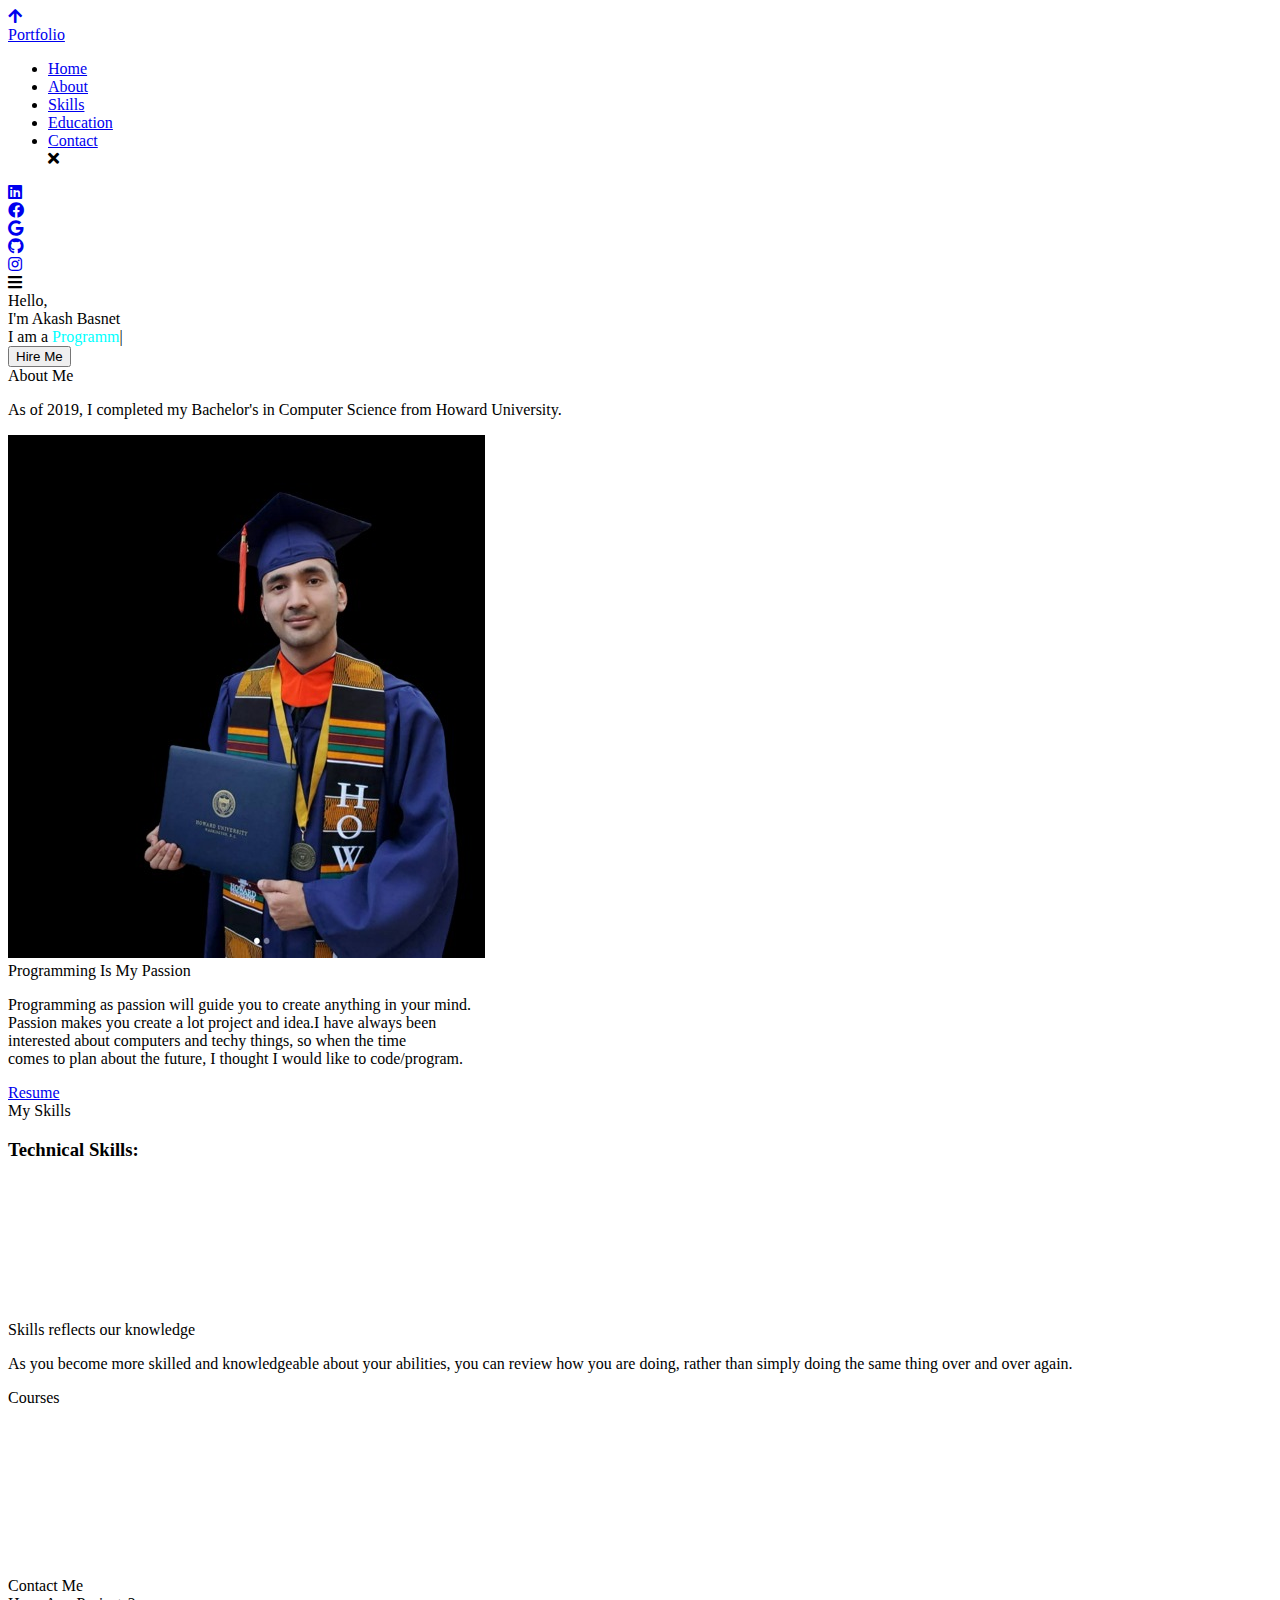
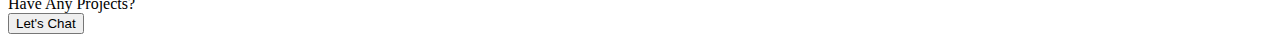
==== index.html @ c61070b3 "Portfolio" ====
<!DOCTYPE html> 
<html lang="en" dir="ltr">
  <head>
    <meta charset="UTF-8">
    <title> Portfolio Website  </title>
    <link rel="stylesheet" href="CSS/style.css">
    <!-- Fontawesome CDN Link -->
    <link rel="stylesheet" href="https://cdnjs.cloudflare.com/ajax/libs/font-awesome/5.15.2/css/all.min.css"/>
     <meta name="viewport" content="width=device-width, initial-scale=1.0">
   </head>
<body>

  <!-- Move to up bottom -->
  <div class="scroll-button">
    <a href="#home"><i class="fas fa-arrow-up"></i></a>
  </div>
  
  <!-- navigation menu -->
  <nav>
    <div class="navbar">
      <div class="logo"><a href="#">Portfo<span>lio</span></a></div>

      <ul class="menu">
        <li><a href="#home">Home</a></li>
        <li><a href="#about">About</a></li>
        <li><a href="#skills">Skills</a></li>
        <li><a href="#education">Education</a></li>
        <li><a href="#contact">Contact</a></li>
        <div class="cancel-btn">
          <i class="fas fa-times"></i>
        </div>
      </ul>
   

   <div class="container-fluid">
  <!--social media icons-->
  <div class="social-icons">
  <li><a href="https://www.linkedin.com/in/aakashbasnet23/" target="_blank"><i class="fab fa-linkedin"></i> </a></li>
  <li><a href="https://www.facebook.com/basnetaakash23/"target="_blank"><i class="fab fa-facebook"></i></a></li>
  <li><a href="https://google.com/basnetaakash23@gmail.com/" target="_blank"><i class="fab fa-google"></i></a></a></li>
  <li><a href="https://github.com/idiosincrasia/"target="_blank"><i class="fab fa-github"></i></a></li>
  <li><a href="https://instagram.com/basnetaakash23/" target="_blank"><i class="fab fa-instagram"></i></a></li>
  </div>
  </div>



    </div>
    <div class="menu-btn">
      <i class="fas fa-bars"></i>
    </div>
  </nav>

  <!-- Home Section Start -->
  <section class="home" id="home">
    <div class="home-content">
      <div class="text">
        <div class="text-one">Hello,</div>
        <div class="text-two">I'm Akash Basnet</div>
        <div class="text-three">I  am a <span class="typing" style="color:aqua" Programmer></span></div>

      </div>
      <div class="button">
        <button>Hire Me</button>
      </div>
    </div>
  </section>

  <!-- About Section Start -->
  <section class="about" id="about">
    <div class="content">
      <div class="title"><span>About Me</span></div>
      <div class="about-details">
       <p> As of 2019, I completed my Bachelor's in Computer Science from Howard University.</p>
        <div class="left">
          <img src="image/image2.jpg" alt="Portfolio">
        </div>
        <div class="right">
         
          <div class="topic">Programming Is My Passion</div>
           <p>Programming as passion will guide you to create anything in your mind.<br>Passion makes you create a lot project and idea.I have always been<br> interested about computers and techy things, so when the time  <br>comes to plan about the future, I thought I would like to code/program.</p>

           <a href="https://drive.google.com/file/d/1xsvyy7wZTQQr_Z3Jjx1sHv2GVQBEnXjA/view?usp=sharing">Resume </a>
         
          </div>
        </div>
      </div>
    </div>
  </section>

  <!-- My Skill Section Start -->
  <section class="skills" id="skills">
    <div class="content">
      <div class="title"><span>My Skills</span></div>
      <h3 style="text-align:left;padding: 0px 0px;">Technical Skills:</h3>
      <ul style="text-align:left;padding: 0px 15px;color:#fff;display:grid;grid-template-columns: repeat(4, 1fr);">
        <li>Python</li>
        <li>Java</li>
        <li>c</li>
        <li>JavaScript</li>
        <li>C++</li>
        <li>C#</li>
        <li>HTML</li>
        <li>CSS</li>
        <li>Azure</li>
        <li>Power BI</li>
        <li>Tableau</li>
        <li>GIT</li>
        <li>Flask</li>
        <li>NumPy</li>
        <li>Pandas</li>
        <li>SQL</li>
        <li>MongoDB</li>
        <li>Firebase</li>
        <li>Android</li>
        <li>Visual Studio</li>
        <li>VS Code</li>
        <li>Android Studio</li>
        <li>Postman</li>
        <li>cURL</li>
        <li>REST API</li>
        <li>GraphQL</li>
        <li>Docker</li>
      </ul>
      <div class="skills-details">
        <div class="text">
          <div class="topic">Skills reflects our knowledge</div>
          <p>As you become more skilled and knowledgeable about your abilities, you can review how you are doing, rather than simply doing the same thing over and over again.</p>
         
          </div>
        </div>
      </div>
    </div>
  </section>

  <!-- My Education Section Start -->
  <section class="education" id="education">
    <div class="content">
      <div class="title"><span>Courses</span></div> <h6 style="text-align:left;color:#fff;padding: 0px 10px;">
      <ul style="text-align:left;color:#fff;">
        <li>Data Structures and Algorithms</li>
        <li>Software Engineering Principles</li>
        <li>Object Oriented Programming</li>
        <li>Machine learning</li>
        <li>Operating Systems</li>
        <li>Computer Networking</li>
        <li>Cybersecurity</li>
        <li>Database Management</li>
        <li>Computer Organization</li>
        <li>Probability and Statistics</li>
      </ul>
     
    </div>
  </section>

  <!-- Contact Me Section Start -->
  <section class="contact" id="contact">
    <div class="content">
      <div class="title"><span>Contact Me</span></div>
      <div class="text">
        <div class="topic">Have Any Projects?</div>
        
        <div class="button">
          <button>Let's Chat</button>
        </div>
      </div>
    </div>
  </section>

 

  <script src="vendor/vendor/typed.js/typed.min.js"></script>
  <script type="text/javascript">
    var typed = new Typed('.typing',{
      strings: ["Programmer"],
      loop: true,
      typeSpeed: 65,
      backSpeed: 65
    });
  </script>

  <script src="script.js"></script>
</body>
</html>
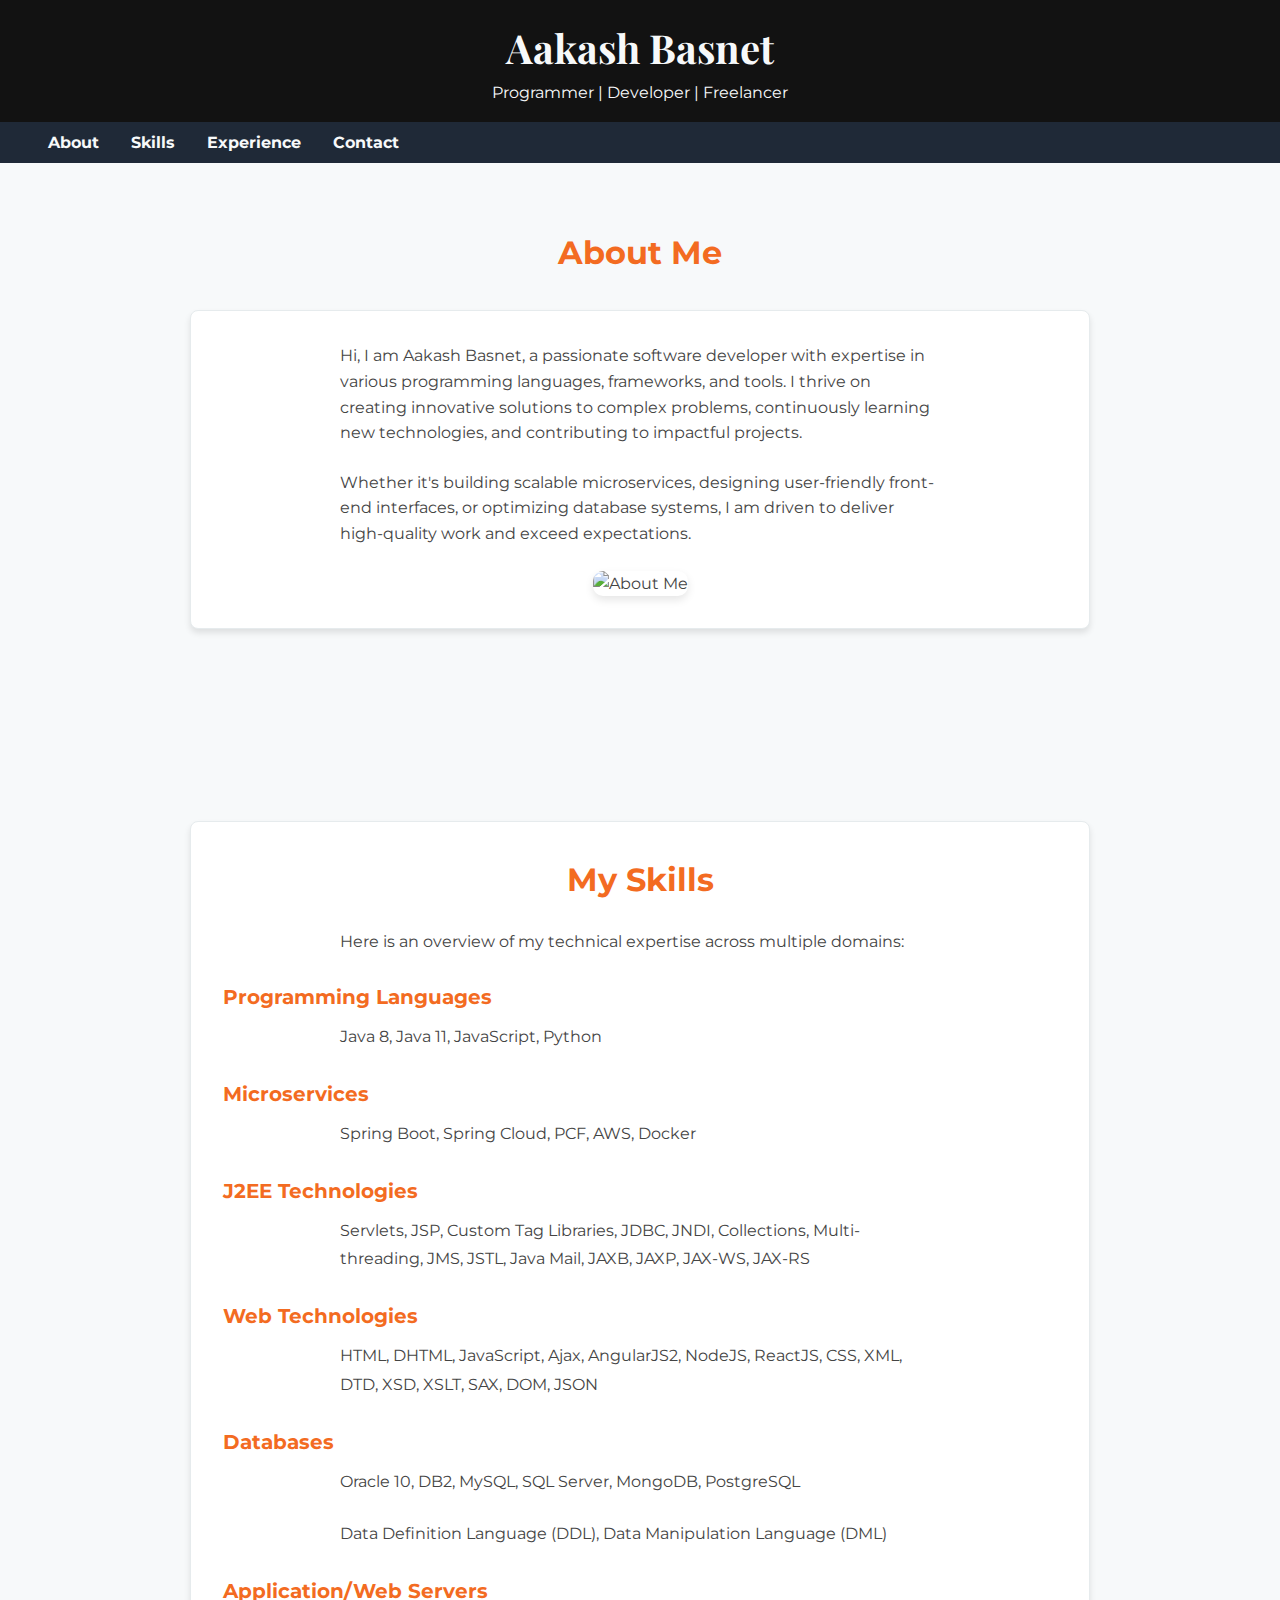
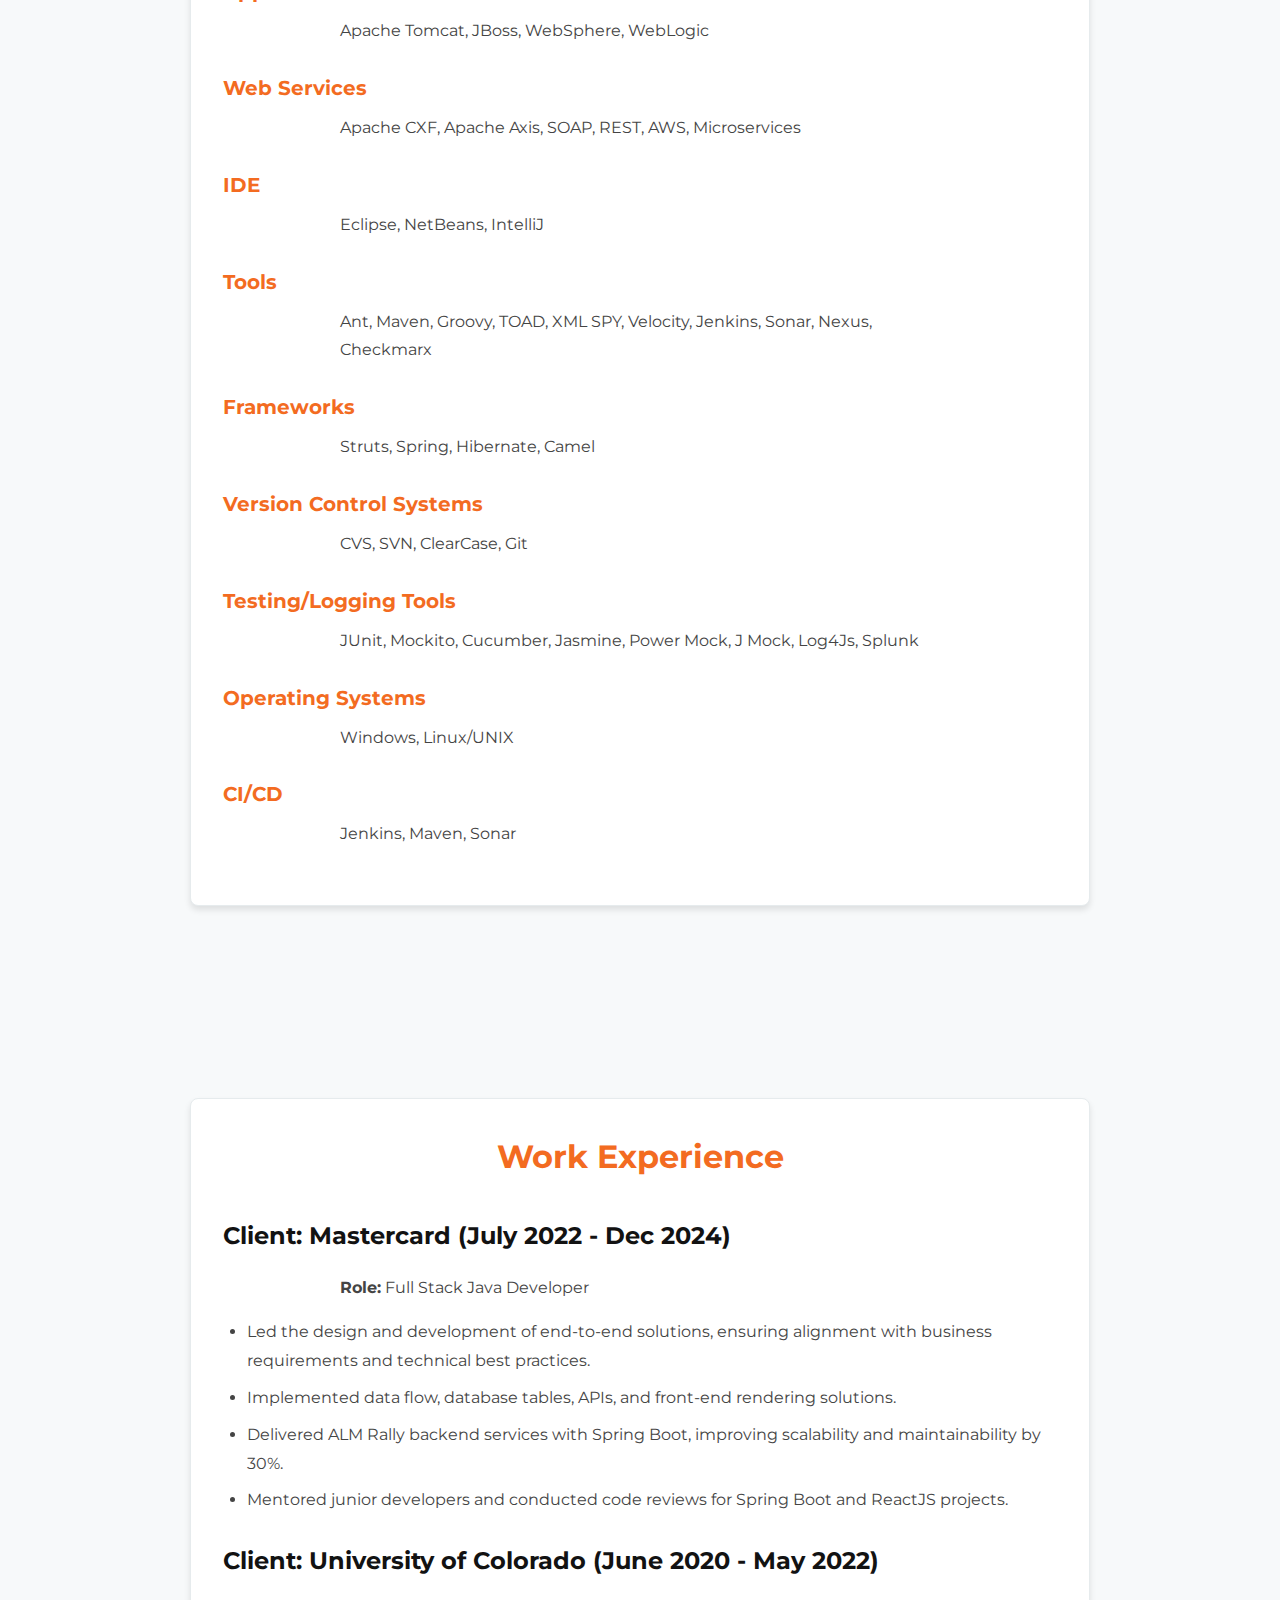
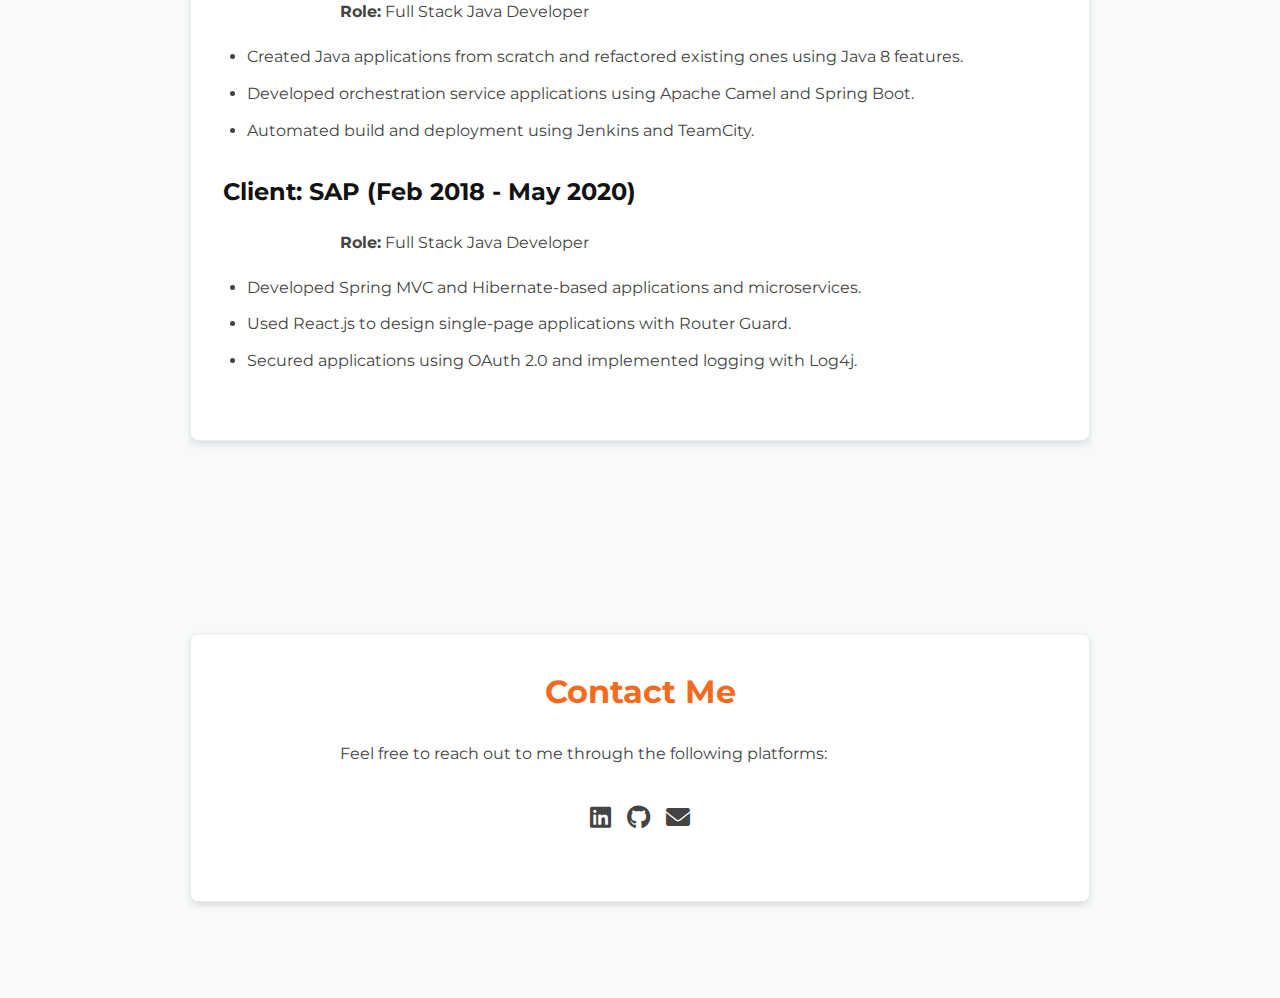
==== commit 8f6e275e: "Update index.html" ====
--- a/index.html
+++ b/index.html
@@ -1,187 +1,401 @@
-
-<!DOCTYPE html> 
-<html lang="en" dir="ltr">
-  <head>
+<!DOCTYPE html>
+<html lang="en">
+<head>
     <meta charset="UTF-8">
-    <title> Portfolio Website  </title>
-    <link rel="stylesheet" href="CSS/style.css">
-    <!-- Fontawesome CDN Link -->
-    <link rel="stylesheet" href="https://cdnjs.cloudflare.com/ajax/libs/font-awesome/5.15.2/css/all.min.css"/>
-     <meta name="viewport" content="width=device-width, initial-scale=1.0">
-   </head>
+    <meta name="viewport" content="width=device-width, initial-scale=1.0">
+    <meta name="description" content="Aakash Basnet's personal portfolio website showcasing skills, education, and contact information.">
+    <title>Aakash Basnet | Portfolio</title>
+    <!-- External Fonts and Icons -->
+    <link href="https://fonts.googleapis.com/css?family=Montserrat:400,700&display=swap" rel="stylesheet">
+    <link href="https://fonts.googleapis.com/css?family=Playfair+Display&display=swap" rel="stylesheet">
+    <link rel="stylesheet" href="https://cdnjs.cloudflare.com/ajax/libs/font-awesome/6.0.0-beta3/css/all.min.css">
+    <!-- External Stylesheet -->
+
+<style>
+        * {
+    margin: 0;
+    padding: 0;
+    box-sizing: border-box;
+    font-family: 'Montserrat', sans-serif;
+}
+
+body {
+    line-height: 1.6;
+    color: #444444;
+    font-size: 16px;
+    background-color: #F7F9FA;
+    -webkit-font-smoothing: antialiased;
+    -moz-osx-font-smoothing: grayscale;
+}
+
+header {
+    background: #121212;
+    color: #F7F9FA;
+    padding: 1rem 0;
+    text-align: center;
+}
+
+header h1 {
+    font-size: 2.5rem;
+    font-family: 'Playfair Display', serif;
+}
+
+nav {
+    background: #1f2937;
+    display: flex;
+    justify-content: space-between;
+    align-items: center;
+    padding: 0.5rem 2rem;
+    position: sticky;
+    top: 0;
+    z-index: 1000;
+}
+
+nav ul {
+    list-style: none;
+    display: flex;
+}
+
+nav ul li {
+    margin: 0 1rem;
+}
+
+nav ul li a {
+    color: #F7F9FA;
+    text-decoration: none;
+    transition: color 0.3s;
+    font-weight: bold;
+}
+
+nav ul li a:hover {
+    color: #f36b21;
+}
+
+section {
+    padding: 4rem 2rem;
+    text-align: center;
+}
+
+section h2 {
+    font-size: 2rem;
+    margin-bottom: 1.5rem;
+    color: #f36b21;
+}
+
+section p {
+    max-width: 600px;
+    margin: 0 auto 2rem auto;
+}
+
+/* Section Box Styles */
+.section-box {
+    background: #FFFFFF;
+    padding: 2rem;
+    border: 1px solid #e6ebed;
+    border-radius: 0.5rem;
+    box-shadow: 0 4px 6px rgba(0, 0, 0, 0.1);
+    margin: 2rem auto;
+    max-width: 900px;
+    text-align: left;
+}
+
+.section-box h2 {
+    text-align: center;
+    margin-bottom: 1.5rem;
+    color: #f36b21;
+}
+
+.section-box h3 {
+    color: #f36b21;
+    font-size: 1.25rem;
+    margin: 1.5rem 0 0.5rem 0;
+    font-weight: bold;
+}
+
+.section-box p {
+    margin-bottom: 1.5rem;
+}
+
+.section-box ul {
+    margin-left: 1.5rem;
+    list-style: disc;
+}
+
+.section-box ul li {
+    margin-bottom: 0.5rem;
+}
+
+.about-me-image {
+    flex: 1;
+    min-width: 300px;
+    text-align: center;
+}
+
+.about-me-image img {
+    max-width: 100%;
+    height: auto;
+    border-radius: 10px; /* Optional: Rounded corners */
+    box-shadow: 0 4px 8px rgba(0, 0, 0, 0.1); /* Optional: Shadow for better design */
+}
+
+.experience {
+    text-align: left;
+    max-width: 900px;
+    margin: 2rem auto;
+    line-height: 1.8;
+}
+
+.experience h3 {
+    font-size: 1.5rem;
+    color: #121212;
+    margin: 1.5rem 0 1rem 0;
+}
+
+.experience p {
+    margin-bottom: 1rem;
+}
+
+.experience ul {
+    margin-left: 1.5rem;
+    list-style: disc;
+}
+
+.skills {
+    display: grid;
+    text-align: left;
+    grid-template-columns: repeat(auto-fit, minmax(200px, 1fr));
+    gap: 1.5rem;
+    margin-top: 2rem;
+}
+
+.skills .skill {
+    background: #F7F9FA;
+    padding: 1.5rem;
+    border: 1px solid #e6ebed;
+    border-radius: 0.5rem;
+    box-shadow: 0 4px 6px rgba(0, 0, 0, 0.1);
+    transition: transform 0.3s, background-color 0.3s;
+    color: #444444;
+}
+
+.skills .skill:hover {
+    transform: translateY(-5px);
+    background-color: #f36b21;
+    color: #FFFFFF;
+}
+
+.skills-overview {
+    text-align: left;
+    max-width: 900px;
+    margin: 0 auto;
+    line-height: 1.8;
+    font-size: 1rem;
+}
+
+.skills-overview h3 {
+    color: #f36b21;
+    font-size: 1.25rem;
+    margin: 1.5rem 0 0.5rem 0;
+    font-weight: bold;
+}
+
+.skills-overview p {
+    margin-bottom: 1.5rem;
+}
+
+footer {
+    background: #121212;
+    color: #F7F9FA;
+    text-align: center;
+    padding: 1.5rem 0;
+}
+
+footer a {
+    color: #f36b21;
+    text-decoration: none;
+}
+
+footer a:hover {
+    text-decoration: underline;
+}
+
+/* Social Media Links */
+.social-links {
+    display: flex;
+    justify-content: center;
+    margin: 2rem 0;
+}
+
+.social-links a {
+    margin: 0 0.5rem;
+    color: #444444;
+    font-size: 1.5rem;
+    transition: color 0.3s;
+}
+
+.social-links a:hover {
+    color: #f36b21;
+}
+
+/* Responsive Design */
+@media (max-width: 768px) {
+    nav ul {
+        flex-direction: column;
+        align-items: center;
+    }
+
+    nav ul li {
+        margin: 0.5rem 0;
+    }
+
+    .skills {
+        grid-template-columns: repeat(auto-fit, minmax(150px, 1fr));
+    }
+}
+
+    </style>
+
+</head>
 <body>
-
-  <!-- Move to up bottom -->
-  <div class="scroll-button">
-    <a href="#home"><i class="fas fa-arrow-up"></i></a>
-  </div>
-  
-  <!-- navigation menu -->
-  <nav>
-    <div class="navbar">
-      <div class="logo"><a href="#">Portfo<span>lio</span></a></div>
-
-      <ul class="menu">
-        <li><a href="#home">Home</a></li>
-        <li><a href="#about">About</a></li>
-        <li><a href="#skills">Skills</a></li>
-        <li><a href="#education">Education</a></li>
-        <li><a href="#contact">Contact</a></li>
-        <div class="cancel-btn">
-          <i class="fas fa-times"></i>
+    <!-- Header Section -->
+    <header>
+        <h1>Aakash Basnet</h1>
+        <p>Programmer | Developer | Freelancer</p>
+    </header>
+
+    <!-- Navigation Bar -->
+    <nav>
+        <ul>
+            <li><a href="#about">About</a></li>
+            <li><a href="#skills">Skills</a></li>
+            <li><a href="#experience">Experience</a></li>
+            <li><a href="#contact">Contact</a></li>
+        </ul>
+    </nav>
+
+    <!-- About Section -->
+
+<section id="about-me">
+    <h2>About Me</h2>
+    <div class="section-box">
+        <!-- Left side: Text -->
+        <div class="about-me-text">
+            <p>
+                Hi, I am Aakash Basnet, a passionate software developer with expertise in various programming 
+                languages, frameworks, and tools. I thrive on creating innovative solutions to complex 
+                problems, continuously learning new technologies, and contributing to impactful projects.
+            </p>
+            <p>
+                Whether it's building scalable microservices, designing user-friendly front-end interfaces, 
+                or optimizing database systems, I am driven to deliver high-quality work and exceed 
+                expectations.
+            </p>
         </div>
-      </ul>
-   
-
-   <div class="container-fluid">
-  <!--social media icons-->
-  <div class="social-icons">
-  <li><a href="https://www.linkedin.com/in/aakashbasnet23/" target="_blank"><i class="fab fa-linkedin"></i> </a></li>
-  <li><a href="https://www.facebook.com/basnetaakash23/"target="_blank"><i class="fab fa-facebook"></i></a></li>
-  <li><a href="https://google.com/basnetaakash23@gmail.com/" target="_blank"><i class="fab fa-google"></i></a></a></li>
-  <li><a href="https://github.com/idiosincrasia/"target="_blank"><i class="fab fa-github"></i></a></li>
-  <li><a href="https://instagram.com/basnetaakash23/" target="_blank"><i class="fab fa-instagram"></i></a></li>
-  </div>
-  </div>
-
-
-
+
+        <!-- Right side: Image -->
+        <div class="about-me-image">
+            <img src="Aakash.jpg" alt="About Me" />
+        </div>
     </div>
-    <div class="menu-btn">
-      <i class="fas fa-bars"></i>
+</section>
+
+
+<!-- Skills Section -->
+<section id="skills">
+    <div class="section-box">
+        <h2>My Skills</h2>
+        <p>Here is an overview of my technical expertise across multiple domains:</p>
+        <div class="skills-overview">
+            <h3>Programming Languages</h3>
+            <p>Java 8, Java 11, JavaScript, Python</p>
+            
+            <h3>Microservices</h3>
+            <p>Spring Boot, Spring Cloud, PCF, AWS, Docker</p>
+            
+            <h3>J2EE Technologies</h3>
+            <p>Servlets, JSP, Custom Tag Libraries, JDBC, JNDI, Collections, Multi-threading, JMS, JSTL, Java Mail, JAXB, JAXP, JAX-WS, JAX-RS</p>
+            
+            <h3>Web Technologies</h3>
+            <p>HTML, DHTML, JavaScript, Ajax, AngularJS2, NodeJS, ReactJS, CSS, XML, DTD, XSD, XSLT, SAX, DOM, JSON</p>
+            
+            <h3>Databases</h3>
+            <p>Oracle 10, DB2, MySQL, SQL Server, MongoDB, PostgreSQL</p>
+            <p>Data Definition Language (DDL), Data Manipulation Language (DML)</p>
+            
+            <h3>Application/Web Servers</h3>
+            <p>Apache Tomcat, JBoss, WebSphere, WebLogic</p>
+            
+            <h3>Web Services</h3>
+            <p>Apache CXF, Apache Axis, SOAP, REST, AWS, Microservices</p>
+            
+            <h3>IDE</h3>
+            <p>Eclipse, NetBeans, IntelliJ</p>
+            
+            <h3>Tools</h3>
+            <p>Ant, Maven, Groovy, TOAD, XML SPY, Velocity, Jenkins, Sonar, Nexus, Checkmarx</p>
+            
+            <h3>Frameworks</h3>
+            <p>Struts, Spring, Hibernate, Camel</p>
+            
+            <h3>Version Control Systems</h3>
+            <p>CVS, SVN, ClearCase, Git</p>
+            
+            <h3>Testing/Logging Tools</h3>
+            <p>JUnit, Mockito, Cucumber, Jasmine, Power Mock, J Mock, Log4Js, Splunk</p>
+            
+            <h3>Operating Systems</h3>
+            <p>Windows, Linux/UNIX</p>
+            
+            <h3>CI/CD</h3>
+            <p>Jenkins, Maven, Sonar</p>
+        </div>
     </div>
-  </nav>
-
-  <!-- Home Section Start -->
-  <section class="home" id="home">
-    <div class="home-content">
-      <div class="text">
-        <div class="text-one">Hello,</div>
-        <div class="text-two">I'm Akash Basnet</div>
-        <div class="text-three">I  am a <span class="typing" style="color:aqua" Programmer></span></div>
-
-      </div>
-      <div class="button">
-        <button>Hire Me</button>
-      </div>
+</section>
+
+<!-- Experience Section -->
+<section id="experience">
+    <div class="section-box">
+        <h2>Work Experience</h2>
+        <div class="experience">
+            <h3>Client: Mastercard (July 2022 - Dec 2024)</h3>
+            <p><strong>Role:</strong> Full Stack Java Developer</p>
+            <ul>
+                <li>Led the design and development of end-to-end solutions, ensuring alignment with business requirements and technical best practices.</li>
+                <li>Implemented data flow, database tables, APIs, and front-end rendering solutions.</li>
+                <li>Delivered ALM Rally backend services with Spring Boot, improving scalability and maintainability by 30%.</li>
+                <li>Mentored junior developers and conducted code reviews for Spring Boot and ReactJS projects.</li>
+            </ul>
+
+            <h3>Client: University of Colorado (June 2020 - May 2022)</h3>
+            <p><strong>Role:</strong> Full Stack Java Developer</p>
+            <ul>
+                <li>Created Java applications from scratch and refactored existing ones using Java 8 features.</li>
+                <li>Developed orchestration service applications using Apache Camel and Spring Boot.</li>
+                <li>Automated build and deployment using Jenkins and TeamCity.</li>
+            </ul>
+
+            <h3>Client: SAP (Feb 2018 - May 2020)</h3>
+            <p><strong>Role:</strong> Full Stack Java Developer</p>
+            <ul>
+                <li>Developed Spring MVC and Hibernate-based applications and microservices.</li>
+                <li>Used React.js to design single-page applications with Router Guard.</li>
+                <li>Secured applications using OAuth 2.0 and implemented logging with Log4j.</li>
+            </ul>
+        </div>
     </div>
-  </section>
-
-  <!-- About Section Start -->
-  <section class="about" id="about">
-    <div class="content">
-      <div class="title"><span>About Me</span></div>
-      <div class="about-details">
-       <p> As of 2019, I completed my Bachelor's in Computer Science from Howard University.</p>
-        <div class="left">
-          <img src="image/image2.jpg" alt="Portfolio">
+</section>
+
+<!-- Contact Section -->
+<section id="contact">
+    <div class="section-box">
+        <h2>Contact Me</h2>
+        <p>Feel free to reach out to me through the following platforms:</p>
+        <div class="social-links">
+            <a href="https://www.linkedin.com" target="_blank"><i class="fab fa-linkedin"></i></a>
+            <a href="https://github.com" target="_blank"><i class="fab fa-github"></i></a>
+            <a href="mailto:basnetaakash23@gmail.com"><i class="fas fa-envelope"></i></a>
         </div>
-        <div class="right">
-         
-          <div class="topic">Programming Is My Passion</div>
-           <p>Programming as passion will guide you to create anything in your mind.<br>Passion makes you create a lot project and idea.I have always been<br> interested about computers and techy things, so when the time  <br>comes to plan about the future, I thought I would like to code/program.</p>
-
-           <a href="https://drive.google.com/file/d/1xsvyy7wZTQQr_Z3Jjx1sHv2GVQBEnXjA/view?usp=sharing">Resume </a>
-         
-          </div>
-        </div>
-      </div>
     </div>
-  </section>
-
-  <!-- My Skill Section Start -->
-  <section class="skills" id="skills">
-    <div class="content">
-      <div class="title"><span>My Skills</span></div>
-      <h3 style="text-align:left;padding: 0px 0px;">Technical Skills:</h3>
-      <ul style="text-align:left;padding: 0px 15px;color:#fff;display:grid;grid-template-columns: repeat(4, 1fr);">
-        <li>Python</li>
-        <li>Java</li>
-        <li>c</li>
-        <li>JavaScript</li>
-        <li>C++</li>
-        <li>C#</li>
-        <li>HTML</li>
-        <li>CSS</li>
-        <li>Azure</li>
-        <li>Power BI</li>
-        <li>Tableau</li>
-        <li>GIT</li>
-        <li>Flask</li>
-        <li>NumPy</li>
-        <li>Pandas</li>
-        <li>SQL</li>
-        <li>MongoDB</li>
-        <li>Firebase</li>
-        <li>Android</li>
-        <li>Visual Studio</li>
-        <li>VS Code</li>
-        <li>Android Studio</li>
-        <li>Postman</li>
-        <li>cURL</li>
-        <li>REST API</li>
-        <li>GraphQL</li>
-        <li>Docker</li>
-      </ul>
-      <div class="skills-details">
-        <div class="text">
-          <div class="topic">Skills reflects our knowledge</div>
-          <p>As you become more skilled and knowledgeable about your abilities, you can review how you are doing, rather than simply doing the same thing over and over again.</p>
-         
-          </div>
-        </div>
-      </div>
-    </div>
-  </section>
-
-  <!-- My Education Section Start -->
-  <section class="education" id="education">
-    <div class="content">
-      <div class="title"><span>Courses</span></div> <h6 style="text-align:left;color:#fff;padding: 0px 10px;">
-      <ul style="text-align:left;color:#fff;">
-        <li>Data Structures and Algorithms</li>
-        <li>Software Engineering Principles</li>
-        <li>Object Oriented Programming</li>
-        <li>Machine learning</li>
-        <li>Operating Systems</li>
-        <li>Computer Networking</li>
-        <li>Cybersecurity</li>
-        <li>Database Management</li>
-        <li>Computer Organization</li>
-        <li>Probability and Statistics</li>
-      </ul>
-     
-    </div>
-  </section>
-
-  <!-- Contact Me Section Start -->
-  <section class="contact" id="contact">
-    <div class="content">
-      <div class="title"><span>Contact Me</span></div>
-      <div class="text">
-        <div class="topic">Have Any Projects?</div>
-        
-        <div class="button">
-          <button>Let's Chat</button>
-        </div>
-      </div>
-    </div>
-  </section>
-
- 
-
-  <script src="vendor/vendor/typed.js/typed.min.js"></script>
-  <script type="text/javascript">
-    var typed = new Typed('.typing',{
-      strings: ["Programmer"],
-      loop: true,
-      typeSpeed: 65,
-      backSpeed: 65
-    });
-  </script>
-
-  <script src="script.js"></script>
+</section>
 </body>
 </html>
-
-
